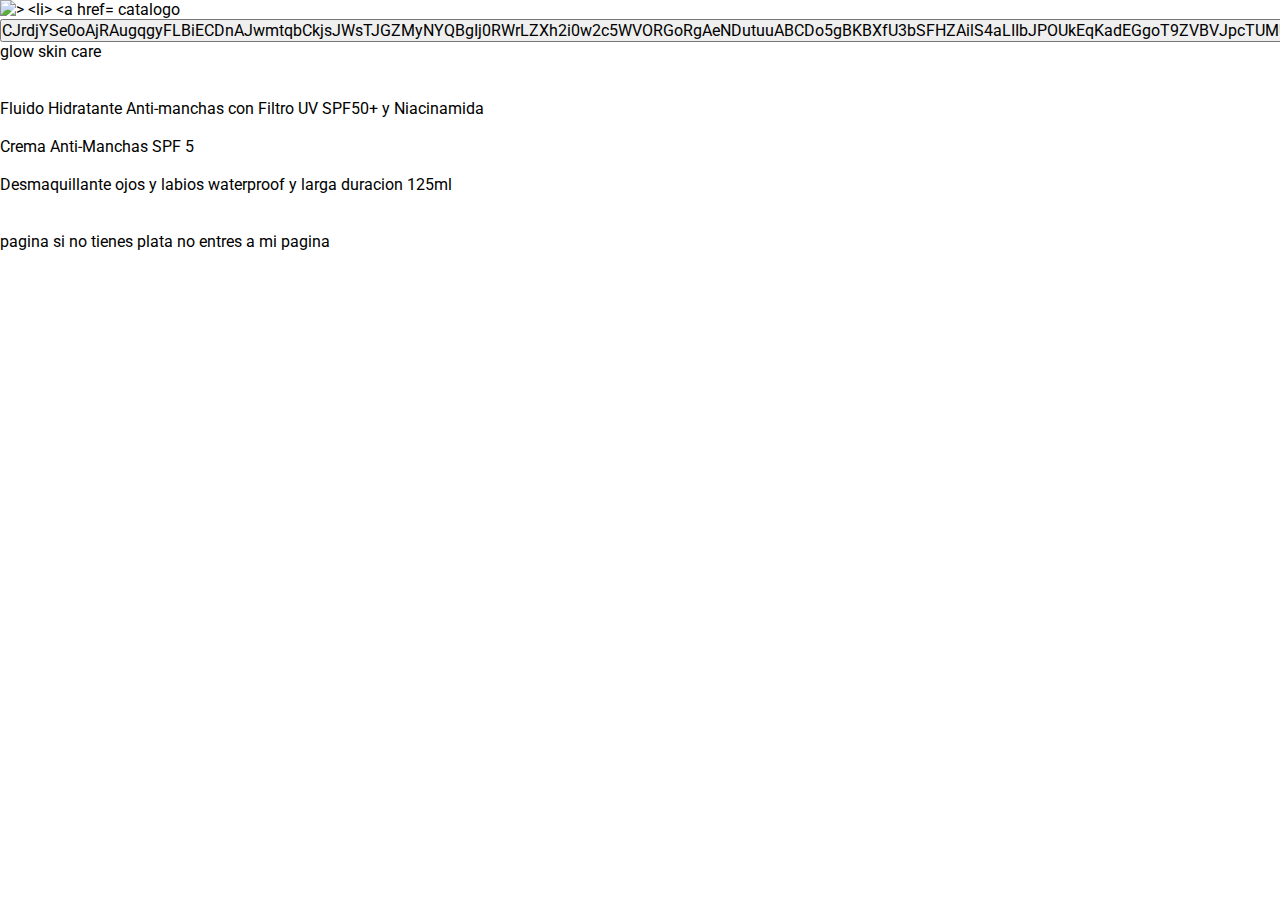
==== index.html @ 48d2b7a1 "comment" ====
<!DOCTYPE html>
<html lang="en">

<head>
    <meta charset="UTF-8">
    <meta name="viewport" content="width=device-width, initial-scale=1.0">
    <!-- estas palabras claves deben estar dentro de su contenido de lectura -->
    <meta name="description" content="description de pagina">

    <meta name="laura">

    <meta name="language" content="es">

    <meta name="keywords" content="piel, productos, skin, care">

    <link rel="icon" href="/yyyyy.webp">

    <title>glow up skincare</title>




    <link rel="stylesheet" href="/arreglo.css">

    <link rel="preconnect" href="https://fonts.googleapis.com">
    <link rel="preconnect" href="https://fonts.gstatic.com" crossorigin>
    <link href="https://fonts.googleapis.com/css2?family=Roboto:wght@400;700&display=swap" rel="stylesheet">



</head>
<!-- las etiquetas META son metadatos -->

<body>

    <header>
        <nav>

            <img src="blob:https://web.whatsapp.com/55fee973-21e3-4f29-9548-3759ca8d593b" alt=">
           
                        
                        
            
                        
            
        

            <li>
                <a href="/catalogo.html">
                    catalogo
                </a>
            </li>

            </ul>
            <button>[base64]</button>
        </nav>
    </header>

    <!-- BODY es la informacion visual de la paginaes 
    es decir, todo lo que se ve el viewport -->


    <!-- contenido principal de la pagina -->
    <main>

        <!-- primera seccion llamada en comentario -->


        <section>

            <h1>glow skin care</h1>


            <img src="" alt="">
        </section>

        <!-- esta es una seccion de la pagina -->
        <section>


            <!-- contenedor de las tarjetas -->
            <div>
                <!-- tarjeta 1 -->
                <div>
                    <img src="https://www.loreal-paris.es/-/media/project/loreal/brand-sites/oap/emea/es/products/skin-care/face-care/bright-reveal/bright-reveal/fluido-spf/bote-fluido-spf50-bright-reveal-frontal-copia.png?rev=ff2b64ac44b446b18d5ab8cf63d3e7a8&w=200&hash=173BA7B973B69C75C4EDA591CA8D9C3AB69AA809"
                        alt="">
                    <p>Fluido Hidratante Anti-manchas con Filtro UV SPF50+ y Niacinamida </p>

                </div>

                <div>
                    <img src="https://www.loreal-paris.es/-/media/project/loreal/brand-sites/oap/emea/es/products/skin-care/face-care/bright-reveal/bright-reveal/crema-spf/bright-reveal-crema-spf-packshot.png?rev=66ff8c6a744d4f858f3d7378f7791ae2&w=200&hash=9491FD7EECEE9743FBFCF4412ADCD78BA8BD493B"
                        alt="">
                    <p>Crema Anti-Manchas SPF 5 </p>
                </div>

                <div>
                    <img src="https://www.loreal-paris.es/-/media/project/loreal/brand-sites/oap/emea/es/products/skin-care/face-care/dermo-expertise/desmaquillante-ojos-y-labios-waterproof-y-larga-duracion-125ml/packshot/l-oreal-paris-cleanser-desmaquillante-ojos-labios-000-8411300048043-front.png?rev=8ab0d9cc4f0441eebad92b13c77cb99f&w=200&hash=17AFB0EB1E33C3DFC0C1A43EC74A420F699AC989"
                        alt="">
                    <p>Desmaquillante ojos y labios waterproof y larga duracion 125ml </p>

                </div>


                <div>
                    <img src="https://images.pexels.com/photos/4004122/pexels-photo-4004122.jpeg?auto=compress&cs=tinysrgb&w=1260&h=750&dpr=1"
                        alt="">
                </div>

                <div>
                    <img src="https://images.pexels.com/photos/8142196/pexels-photo-8142196.jpeg?auto=compress&cs=tinysrgb&w=400"
                        alt="">
                </div>




            </div>



        </section>
    </main>
    pagina
    si no tienes plata no entres a mi pagina

    <section>
        <img src="" alt="">



    </section>




    </form>






</body>

</html>
---- arreglo.css ----
/* este es el selector universal, es deir selecciona todo */
/* este es el menos especifico */

/* aqui podemos setar los estilos */

*{
box-sizing: border-box;

font-size: 1rem;
font-weight: 400;
font-family: kgl, "Roboto", sans-serif;

border: ;

padding: 0%;
margin: 0%;
outline: none;


}

{
    @font-face 
    font-family: kgl;
    src: url('/KGLovinOnMe.ttf');
    
    text-decoration: none;
    list-style: none;
}



/* 
a partir de aca comienzan los selectores por etiqueta
*/

body {
color: rgb(0, 0, 0);
background-color:;
background-image: linear-gradient();
 /* degradado */


}
img{
    https://assets.my.dailyvanity.com/wp-content/uploads/2022/09/editorpic2-244x127.png
   
    
    
    /* cuando trabaje con elementos q no sean textos, usar medidas responsivas . usar 100% */
    
    width: 100%;
    
}










/* 
algunas medidas utilizadas

fijas

pixeles px
puntos pt

EM em
REM rem  = 1rem = 16

responsivas


porcentuales
referencias de viewport  vw vh
 */
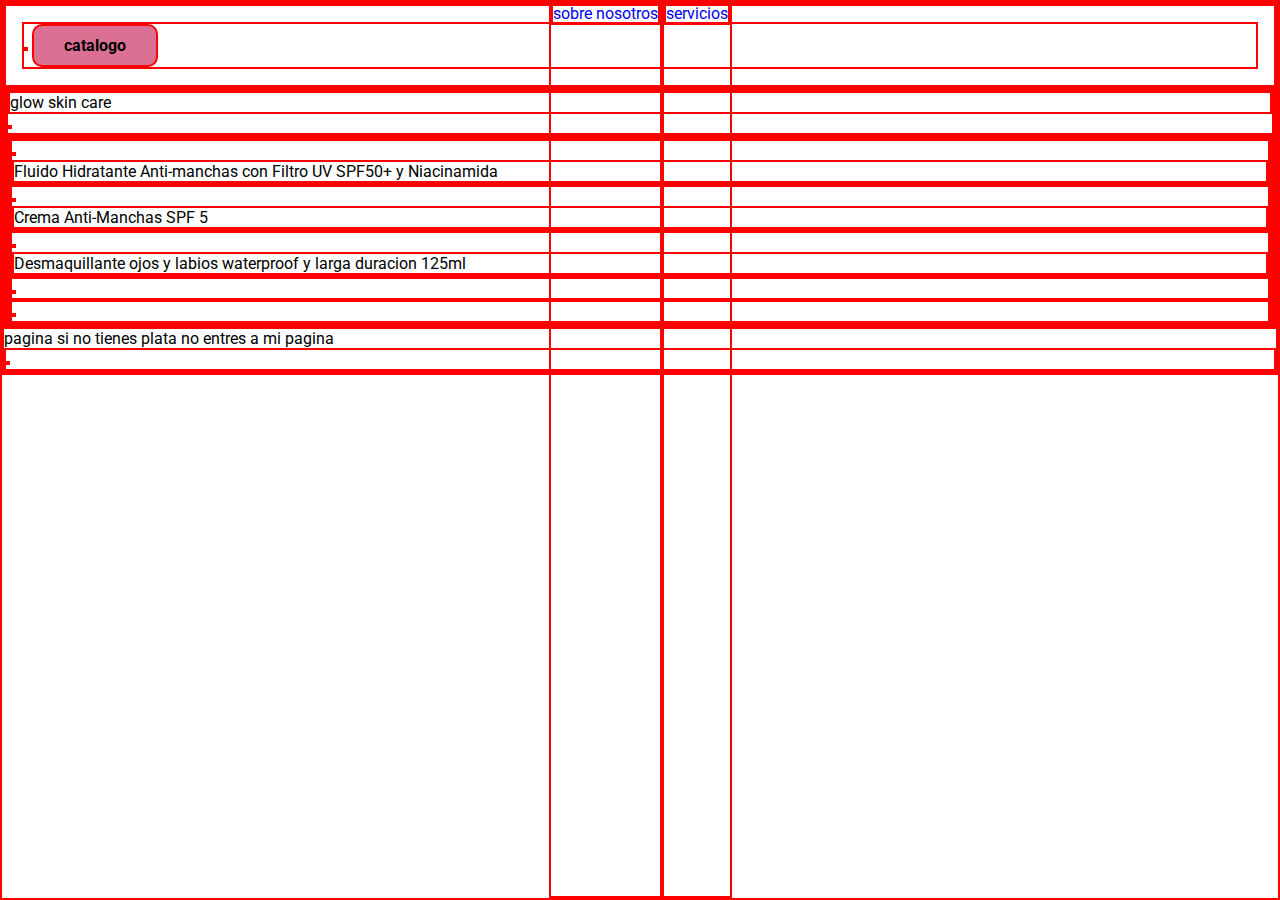
==== commit e9825a04: "comentario" ====
--- a/index.html
+++ b/index.html
@@ -33,26 +33,33 @@
 
 <body>
 
-    <header>
-        <nav>
+    <header class="navbar">
+        <nav class="navbar__nav">
 
-            <img src="blob:https://web.whatsapp.com/55fee973-21e3-4f29-9548-3759ca8d593b" alt=">
-           
-                        
-                        
-            
-                        
-            
-        
+            <img class="navbar__nav__catalogo" src="blob:https://web.whatsapp.com/55fee973-21e3-4f29-9548-3759ca8d593b" alt="">
 
-            <li>
-                <a href="/catalogo.html">
-                    catalogo
-                </a>
-            </li>
+
+            <ul class="navbar__nav__list">
+
+
+
+                <li>
+                    <a href="/catalogo.html">
+                        sobre nosotros
+                    </a>
+                </li>
+
+                <li>
+                    <a href="/catalogo.html">
+                        servicios
+                    </a>
+                </li>
+              
 
             </ul>
-            <button>[base64]</button>
+
+    
+            <button class="button">catalogo</button>
         </nav>
     </header>
 
--- a/arreglo.css
+++ b/arreglo.css
@@ -1,33 +1,36 @@
-
 /* este es el selector universal, es deir selecciona todo */
 /* este es el menos especifico */
 
 /* aqui podemos setar los estilos */
 
-*{
-box-sizing: border-box;
+* {
+    box-sizing: border-box;
 
-font-size: 1rem;
-font-weight: 400;
-font-family: kgl, "Roboto", sans-serif;
+    font-size: 1rem;
+    font-weight: 400;
+    font-family: kgl, "Roboto", sans-serif;
 
-border: ;
+    /* border: ; */
 
-padding: 0%;
-margin: 0%;
-outline: none;
+    padding: 0%;
+    margin: 0%;
+    outline: none;
+
+    text-decoration: none;
+    outline: none;
+    list-style: none;
+
+    border: solid 2px red;
+}
 
 
-}
 
-{
-    @font-face 
-    font-family: kgl;
-    src: url('/KGLovinOnMe.ttf');
-    
-    text-decoration: none;
-    list-style: none;
-}
+
+
+
+/* text-decoration: none;
+    list-style: none; */
+
 
 
 
@@ -36,24 +39,24 @@
 */
 
 body {
-color: rgb(0, 0, 0);
-background-color:;
-background-image: linear-gradient();
- /* degradado */
+    color: rgb(0, 0, 0);
+    /* background-color:; */
+    /* background-image: linear-gradient(); */
+    /* degradado */
 
 
 }
-img{
-    https://assets.my.dailyvanity.com/wp-content/uploads/2022/09/editorpic2-244x127.png
-   
-    
-    
+
+img {
+    /* https://assets.my.dailyvanity.com/wp-content/uploads/2022/09/editorpic2-244x127.png */
+
+
+
     /* cuando trabaje con elementos q no sean textos, usar medidas responsivas . usar 100% */
-    
+
     width: 100%;
-    
+
 }
-
 
 
 
@@ -79,4 +82,76 @@
 
 porcentuales
 referencias de viewport  vw vh
- */+ */
+
+.button {
+
+    padding: 10px 30px;
+    border-radius: 10px;
+    background-color: palevioletred;
+    transition: all .3s ease-in;
+    font-weight: bold;
+
+}
+
+.button:hover {
+    background-color: rgb(255, 255, 255);
+    color: palevioletred;
+}
+
+
+.navbar {
+
+    background-color: white;
+    padding: 16px;
+}
+
+
+
+.navbar__nav {
+
+    /* display: flex;
+        justify-content:space-between; */
+
+
+}
+
+.navbar__nav__list {
+
+    display: flex;
+    justify-content: center;
+
+    .jumbotron {
+
+        height: 400px;
+        display: flex;
+        flex-direction: column;
+        justify-content: center;
+        align-items: center;
+        position: relative;
+
+    }
+
+    .jumbotron__background :;
+    position: absolute;
+    z-index: index 10;
+    ;
+    top: 0;
+    left: 0;
+    width: 100%;
+    height: 100%;
+    object-fit: cover;
+    opacity: 2;
+
+.jumbotron__title {
+
+    font-size: 1.35rem;
+    margin-bottom: 16px;
+
+
+}
+
+
+
+
+}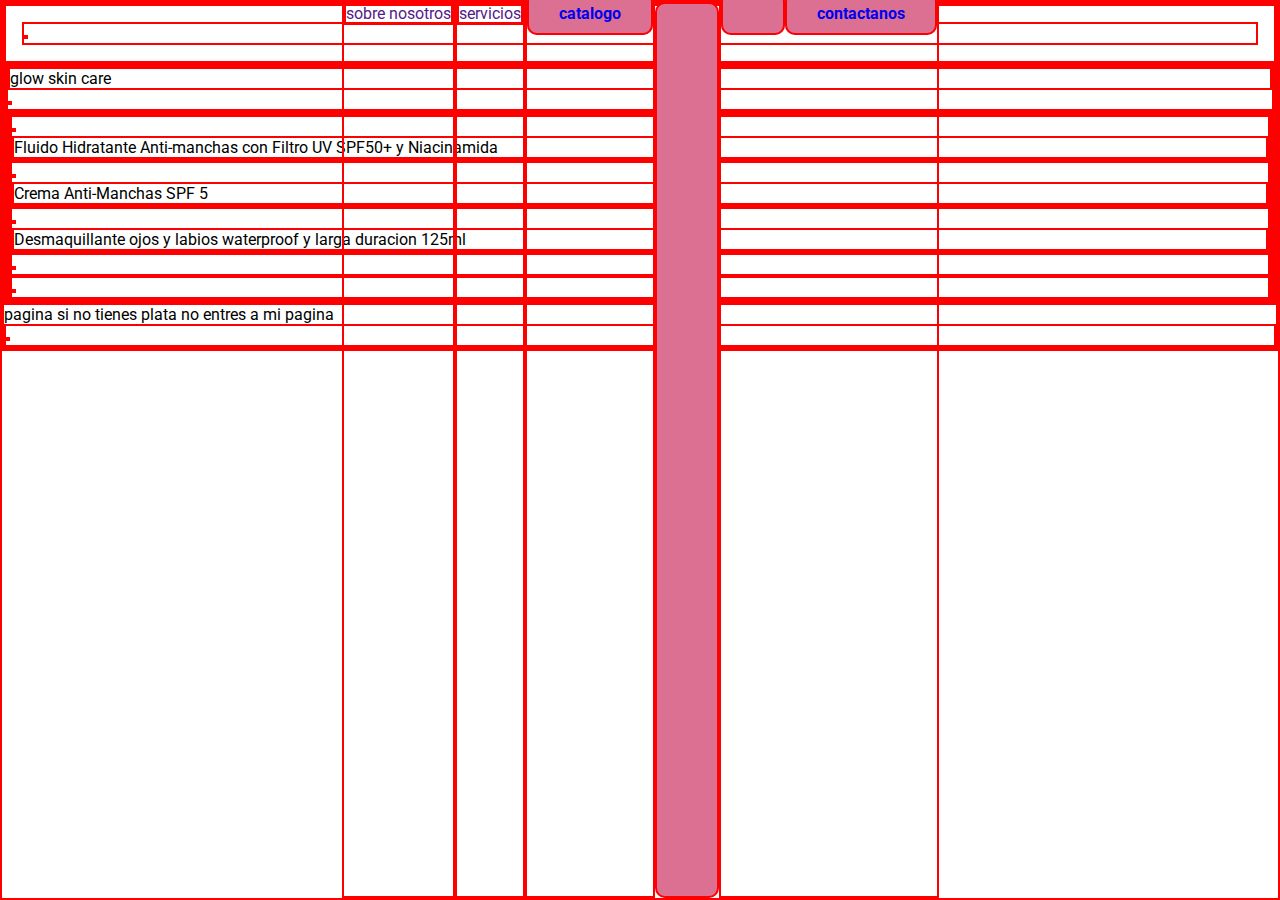
==== commit 71643d44: "comment" ====
--- a/index.html
+++ b/index.html
@@ -36,7 +36,8 @@
     <header class="navbar">
         <nav class="navbar__nav">
 
-            <img class="navbar__nav__catalogo" src="blob:https://web.whatsapp.com/55fee973-21e3-4f29-9548-3759ca8d593b" alt="">
+            <img class="navbar__nav__catalogo" src="blob:https://web.whatsapp.com/55fee973-21e3-4f29-9548-3759ca8d593b"
+                alt="">
 
 
             <ul class="navbar__nav__list">
@@ -44,22 +45,35 @@
 
 
                 <li>
-                    <a href="/catalogo.html">
+                    <a href="">
                         sobre nosotros
                     </a>
                 </li>
 
                 <li>
-                    <a href="/catalogo.html">
+                    <a href="">
                         servicios
                     </a>
                 </li>
-              
+                <li>
+                    <a href="catalogo.html" class="button">
+                        catalogo
+
+                </li>
+
+                <Li>
+
+                    <a href="/contactanos.html" class="button">
+                        contactanos
+                    </a>
+
+                </Li>
+
 
             </ul>
 
-    
-            <button class="button">catalogo</button>
+
+
         </nav>
     </header>
 
@@ -89,7 +103,7 @@
             <div>
                 <!-- tarjeta 1 -->
                 <div>
-                    <img src="https://www.loreal-paris.es/-/media/project/loreal/brand-sites/oap/emea/es/products/skin-care/face-care/bright-reveal/bright-reveal/fluido-spf/bote-fluido-spf50-bright-reveal-frontal-copia.png?rev=ff2b64ac44b446b18d5ab8cf63d3e7a8&w=200&hash=173BA7B973B69C75C4EDA591CA8D9C3AB69AA809"
+                    <img src="https://www.loreal-paris.es/-/media/project/loreal/brand-sites/oap/emea/es/products/skin-care/face-care/bright-reveal/bright-reveal/fluido-spf/bote-fluido-spf50-bright-reveal-frontal-copia.png?w=360&rev=ff2b64ac44b446b18d5ab8cf63d3e7a8&hash=C81AA11141F651934BF78929F7ED5E53410C952D"
                         alt="">
                     <p>Fluido Hidratante Anti-manchas con Filtro UV SPF50+ y Niacinamida </p>
 
--- a/arreglo.css
+++ b/arreglo.css
@@ -108,7 +108,7 @@
 
 
 
-.navbar__nav {
+.navbar__nav{
 
     /* display: flex;
         justify-content:space-between; */
@@ -132,7 +132,7 @@
 
     }
 
-    .jumbotron__background :;
+    .jumbotron__background:;
     position: absolute;
     z-index: index 10;
     ;
@@ -146,7 +146,7 @@
 .jumbotron__title {
 
     font-size: 1.35rem;
-    margin-bottom: 16px;
+    margin-bottom: 16;
 
 
 }
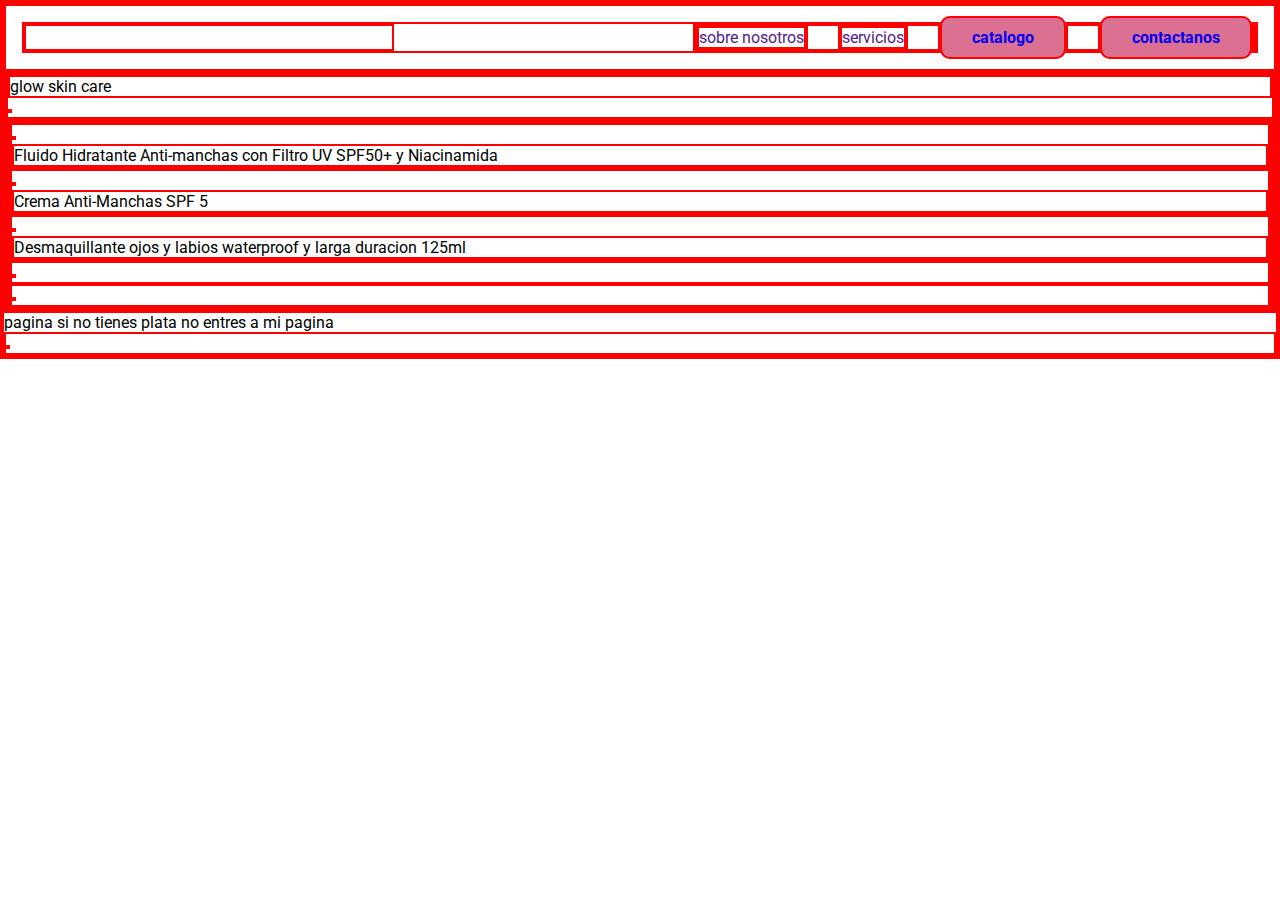
==== commit 0e7b4b9f: "coment" ====
--- a/index.html
+++ b/index.html
@@ -58,16 +58,17 @@
                 <li>
                     <a href="catalogo.html" class="button">
                         catalogo
+                    </a>
 
                 </li>
 
-                <Li>
+                <li>
 
                     <a href="/contactanos.html" class="button">
                         contactanos
                     </a>
 
-                </Li>
+                </li>
 
 
             </ul>
@@ -155,12 +156,13 @@
 
 
 
-    </form>
+    </form> 
 
 
 
+<!-- cuando creamos <script></script> que manipulen el DOM los copiamos al final del body  -->
 
-
+<script src="script.js"></script>
 
 </body>
 
--- a/arreglo.css
+++ b/arreglo.css
@@ -54,7 +54,7 @@
 
     /* cuando trabaje con elementos q no sean textos, usar medidas responsivas . usar 100% */
 
-    width: 100%;
+    width: 30%;
 
 }
 
@@ -84,6 +84,8 @@
 referencias de viewport  vw vh
  */
 
+
+
 .button {
 
     padding: 10px 30px;
@@ -107,41 +109,46 @@
 }
 
 
+.navbar__nav {
 
-.navbar__nav{
-
-    /* display: flex;
-        justify-content:space-between; */
-
-
+    display: flex;
+    justify-content:space-between;
+    
+    
 }
 
 .navbar__nav__list {
 
+    gap: 30px;
     display: flex;
     justify-content: center;
+}
+.navbar__nav__list a,
+.navbar__nav__list li {
+    width: max-content;
+}
 
-    .jumbotron {
+.jumbotron {
 
-        height: 400px;
-        display: flex;
-        flex-direction: column;
-        justify-content: center;
-        align-items: center;
-        position: relative;
+    height: 400px;
+    display: flex;
+    flex-direction: column;
+    justify-content: center;
+    align-items: center;
+    position: relative;
 
-    }
+}
 
-    .jumbotron__background:;
+.jumbotron__background {
     position: absolute;
     z-index: index 10;
-    ;
     top: 0;
     left: 0;
     width: 100%;
     height: 100%;
     object-fit: cover;
     opacity: 2;
+}
 
 .jumbotron__title {
 
@@ -152,6 +159,3 @@
 }
 
 
-
-
-}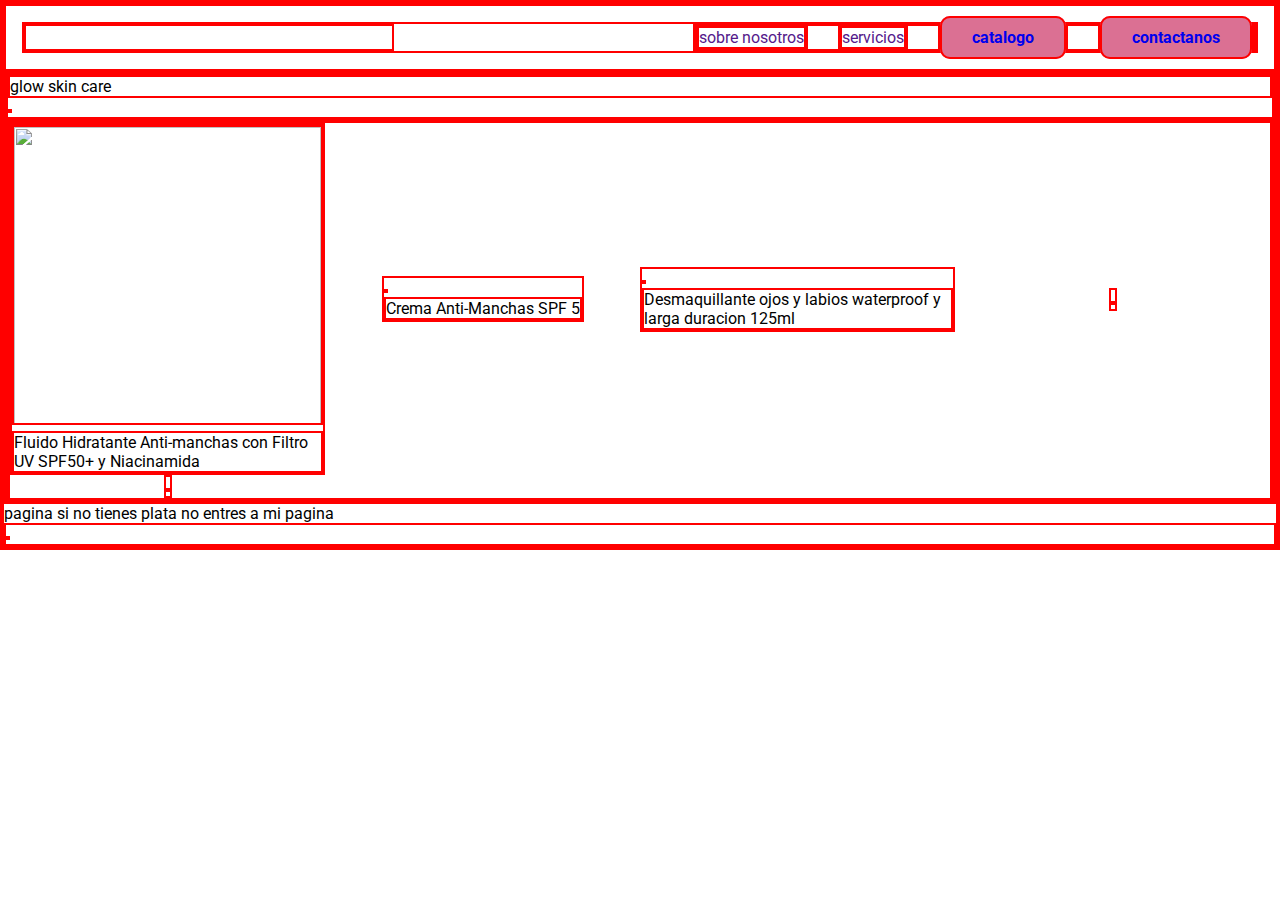
==== commit 8671ffdd: "comment" ====
--- a/index.html
+++ b/index.html
@@ -13,7 +13,7 @@
 
     <meta name="keywords" content="piel, productos, skin, care">
 
-    <link rel="icon" href="/yyyyy.webp">
+    <link rel="icon" href="">
 
     <title>glow up skincare</title>
 
@@ -101,10 +101,10 @@
 
 
             <!-- contenedor de las tarjetas -->
-            <div>
-                <!-- tarjeta 1 -->
-                <div>
-                    <img src="https://www.loreal-paris.es/-/media/project/loreal/brand-sites/oap/emea/es/products/skin-care/face-care/bright-reveal/bright-reveal/fluido-spf/bote-fluido-spf50-bright-reveal-frontal-copia.png?w=360&rev=ff2b64ac44b446b18d5ab8cf63d3e7a8&hash=C81AA11141F651934BF78929F7ED5E53410C952D"
+            <div class="card-container">
+              <!-- -- tarjeta 1 -- -->
+                <div class="card">
+                    <img class="card__img" src="https://www.loreal-paris.es/-/media/project/loreal/brand-sites/oap/emea/es/products/skin-care/face-care/bright-reveal/bright-reveal/fluido-spf/bote-fluido-spf50-bright-reveal-frontal-copia.png?w=360&rev=ff2b64ac44b446b18d5ab8cf63d3e7a8&hash=C81AA11141F651934BF78929F7ED5E53410C952D"
                         alt="">
                     <p>Fluido Hidratante Anti-manchas con Filtro UV SPF50+ y Niacinamida </p>
 
--- a/arreglo.css
+++ b/arreglo.css
@@ -112,9 +112,9 @@
 .navbar__nav {
 
     display: flex;
-    justify-content:space-between;
-    
-    
+    justify-content: space-between;
+
+
 }
 
 .navbar__nav__list {
@@ -123,6 +123,7 @@
     display: flex;
     justify-content: center;
 }
+
 .navbar__nav__list a,
 .navbar__nav__list li {
     width: max-content;
@@ -140,7 +141,7 @@
 }
 
 .jumbotron__background {
-    position: absolute;
+    position: center ;
     z-index: index 10;
     top: 0;
     left: 0;
@@ -157,5 +158,20 @@
 
 
 }
+.card-container {
+    display: grid;
+    grid-template-columns: repeat(auto-fill, minmax(300px, 1fr));
 
-
+    justify-content: center;
+    align-items: center;
+    justify-items: center;
+    align-content: center;
+}
+.card {
+    width: 100%;
+}
+.card__img {
+    width: 100%;
+    height: 300px;
+    object-fit:contain;
+}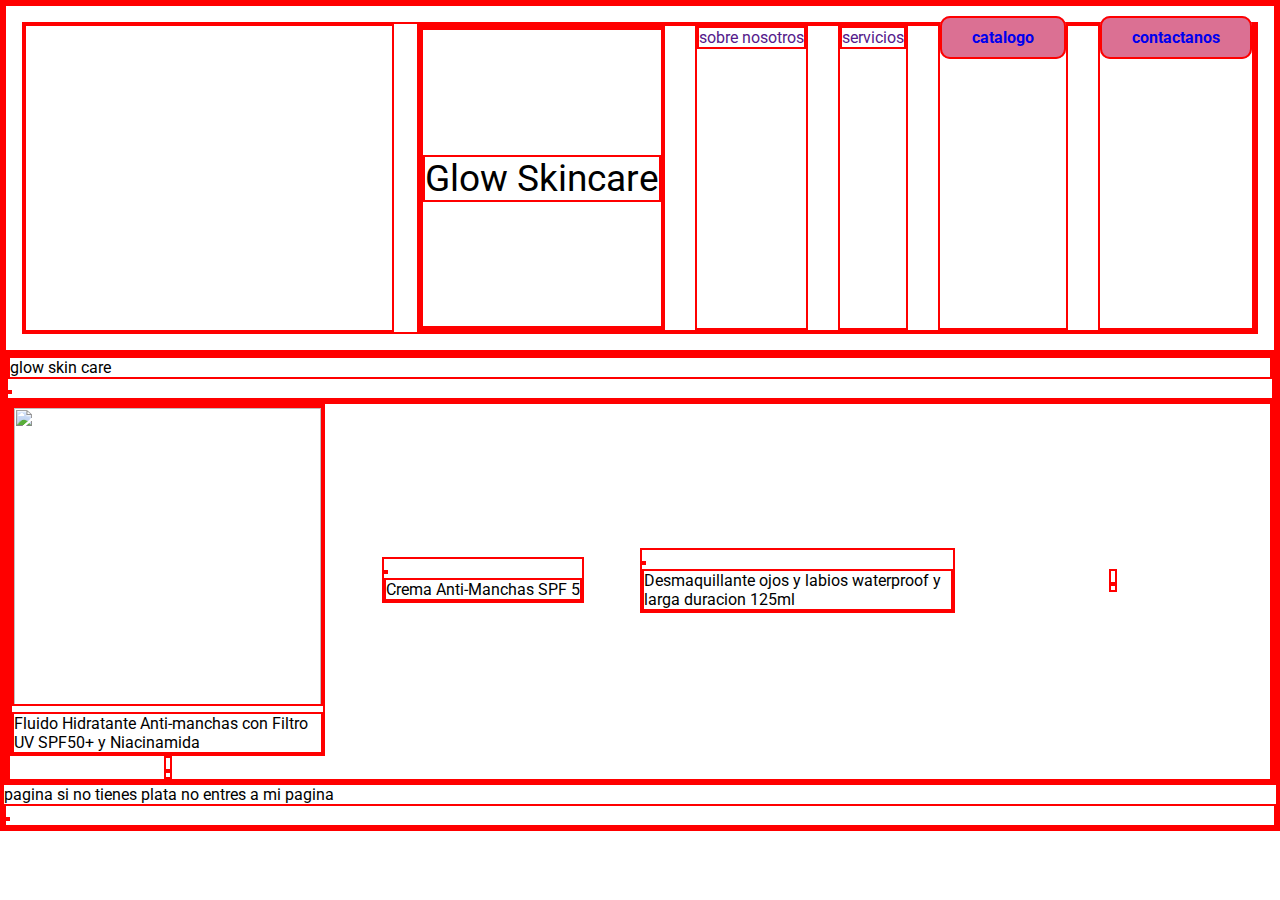
==== commit 220038f9: "comment" ====
--- a/index.html
+++ b/index.html
@@ -36,11 +36,28 @@
     <header class="navbar">
         <nav class="navbar__nav">
 
-            <img class="navbar__nav__catalogo" src="blob:https://web.whatsapp.com/55fee973-21e3-4f29-9548-3759ca8d593b"
+            <img class="navbar__nav__catalogo" src="https://www.alyaskin.co.uk/cdn/shop/files/AS_SORB_WEB-18_1.jpg?v=1684881600&width=1946b"
                 alt="">
 
 
             <ul class="navbar__nav__list">
+
+                <main>
+
+
+
+                    <!-- n" prinera seccion llamada "jumbotron -->
+                     <section class="jumbotron">
+                         <h2>Glow Skincare</h2>
+                         
+                         <img src="https://www.alyaskin.co.uk/cdn/shop/files/AS_SORB_WEB-18_1.jpg?v=1684881600&width=1946" alt="">
+                     </section>
+                 </main>
+
+
+
+
+
 
 
 
@@ -93,7 +110,7 @@
             <h1>glow skin care</h1>
 
 
-            <img src="" alt="">
+            <img src="/R.jfif" alt="">
         </section>
 
         <!-- esta es una seccion de la pagina -->
--- a/arreglo.css
+++ b/arreglo.css
@@ -131,31 +131,28 @@
 
 .jumbotron {
 
-    height: 400px;
+    position: relative;
+    overflow: hidden;
+    height: 300px;
     display: flex;
     flex-direction: column;
     justify-content: center;
     align-items: center;
-    position: relative;
+    
 
 }
 
-.jumbotron__background {
-    position: center ;
-    z-index: index 10;
+.jumbotron img {
+    position: absolute;
+    width: 100%;
+    left: 0;
     top: 0;
-    left: 0;
-    width: 100%;
-    height: 100%;
-    object-fit: cover;
-    opacity: 2;
+    z-index: -10;
+    opacity: .6;
+    filter:blur(3px);
 }
-
-.jumbotron__title {
-
-    font-size: 1.35rem;
-    margin-bottom: 16;
-
+.jumbotron h2 {
+    font-size: 2.3rem;
 
 }
 .card-container {
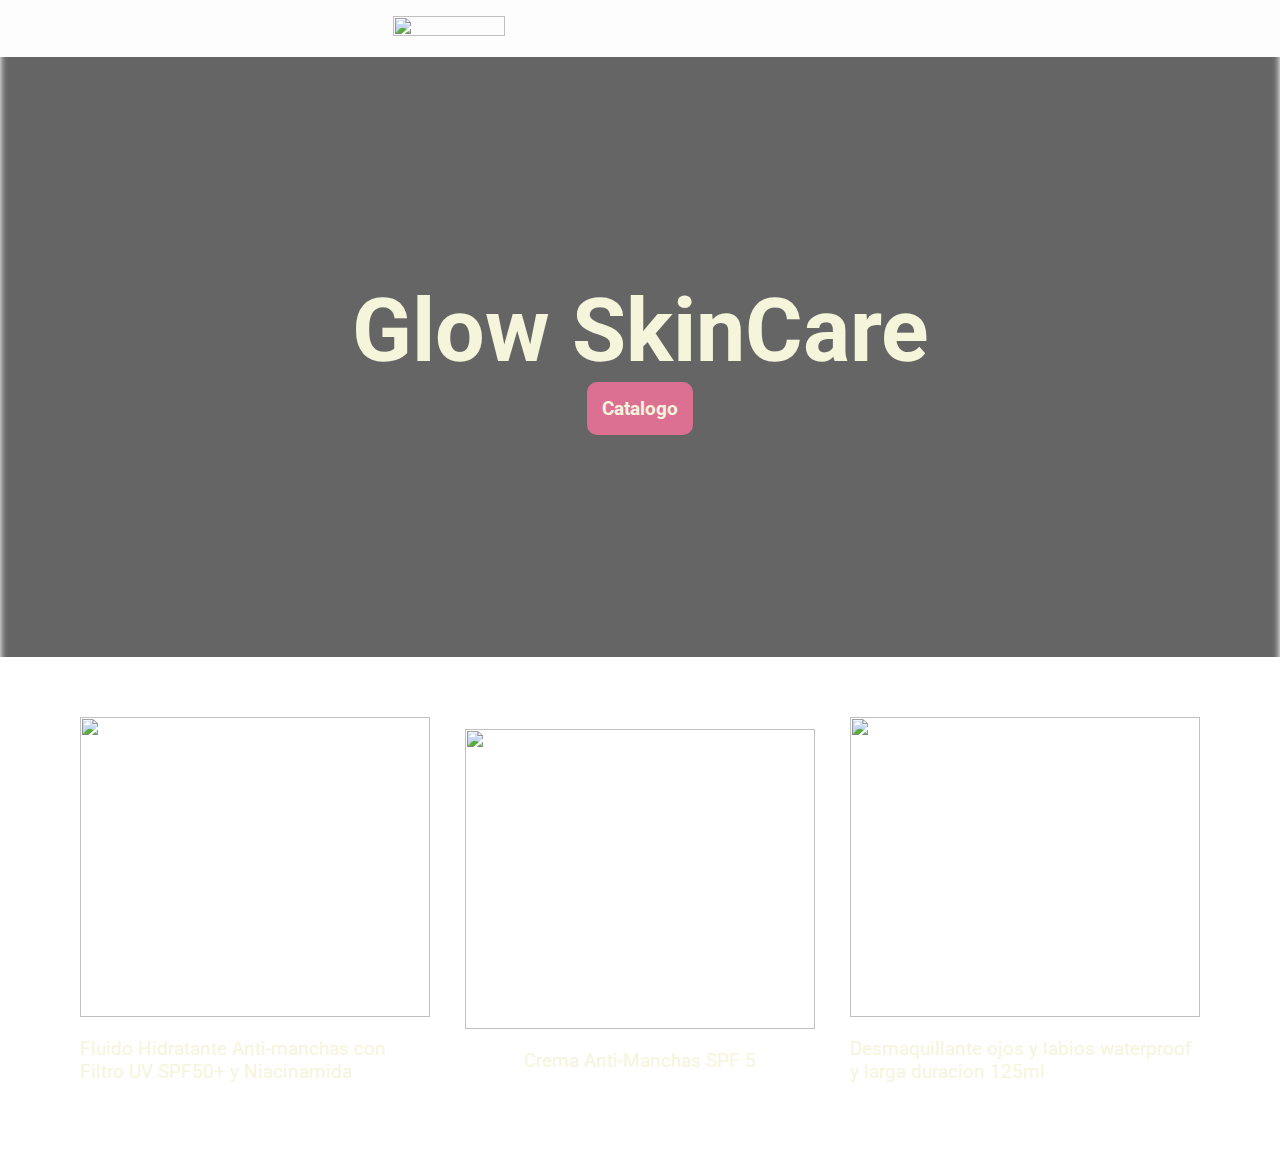
==== commit 07ee363d: "comment" ====
--- a/index.html
+++ b/index.html
@@ -36,8 +36,8 @@
     <header class="navbar">
         <nav class="navbar__nav">
 
-            <img class="navbar__nav__catalogo" src="https://www.alyaskin.co.uk/cdn/shop/files/AS_SORB_WEB-18_1.jpg?v=1684881600&width=1946b"
-                alt="">
+            <img class="navbar__nav__catalogo"
+                src="" alt="">
 
 
             <ul class="navbar__nav__list">
@@ -47,12 +47,8 @@
 
 
                     <!-- n" prinera seccion llamada "jumbotron -->
-                     <section class="jumbotron">
-                         <h2>Glow Skincare</h2>
-                         
-                         <img src="https://www.alyaskin.co.uk/cdn/shop/files/AS_SORB_WEB-18_1.jpg?v=1684881600&width=1946" alt="">
-                     </section>
-                 </main>
+                    
+                </main>
 
 
 
@@ -62,28 +58,19 @@
 
 
                 <li>
-                    <a href="">
-                        sobre nosotros
-                    </a>
+                   
                 </li>
 
                 <li>
-                    <a href="">
-                        servicios
-                    </a>
+                    
                 </li>
                 <li>
-                    <a href="catalogo.html" class="button">
-                        catalogo
-                    </a>
-
+                    
                 </li>
 
                 <li>
 
-                    <a href="/contactanos.html" class="button">
-                        contactanos
-                    </a>
+                   
 
                 </li>
 
@@ -105,66 +92,61 @@
         <!-- primera seccion llamada en comentario -->
 
 
-        <section>
+        <section class="jumbotron">
+            <h2>Glow SkinCare</h2>
+            <a href="/catalogo.html" class="button">
 
-            <h1>glow skin care</h1>
+                Catalogo
+            </a>
+
+            <img src="https://www.alyaskin.co.uk/cdn/shop/files/AS_SORB_WEB-18_1.jpg?v=1684881600&width=1946b"
+                alt="">
+        </section>
+
+    </main>
 
 
-            <img src="/R.jfif" alt="">
-        </section>
-
-        <!-- esta es una seccion de la pagina -->
-        <section>
+    <!-- esta es una seccion de la pagina -->
+    <section>
 
 
-            <!-- contenedor de las tarjetas -->
-            <div class="card-container">
-              <!-- -- tarjeta 1 -- -->
-                <div class="card">
-                    <img class="card__img" src="https://www.loreal-paris.es/-/media/project/loreal/brand-sites/oap/emea/es/products/skin-care/face-care/bright-reveal/bright-reveal/fluido-spf/bote-fluido-spf50-bright-reveal-frontal-copia.png?w=360&rev=ff2b64ac44b446b18d5ab8cf63d3e7a8&hash=C81AA11141F651934BF78929F7ED5E53410C952D"
-                        alt="">
-                    <p>Fluido Hidratante Anti-manchas con Filtro UV SPF50+ y Niacinamida </p>
+        <!-- contenedor de las tarjetas -->
+        <div class="card-container">
+            <!-- -- tarjeta 1 -- -->
+            <div class="card">
+                <img class="card__img"
+                    src="https://www.loreal-paris.es/-/media/project/loreal/brand-sites/oap/emea/es/products/skin-care/face-care/bright-reveal/bright-reveal/fluido-spf/bote-fluido-spf50-bright-reveal-frontal-copia.png?w=360&rev=ff2b64ac44b446b18d5ab8cf63d3e7a8&hash=C81AA11141F651934BF78929F7ED5E53410C952D"
+                    alt="">
+                <p>Fluido Hidratante Anti-manchas con Filtro UV SPF50+ y Niacinamida </p>
 
-                </div>
+            </div>
 
-                <div>
-                    <img src="https://www.loreal-paris.es/-/media/project/loreal/brand-sites/oap/emea/es/products/skin-care/face-care/bright-reveal/bright-reveal/crema-spf/bright-reveal-crema-spf-packshot.png?rev=66ff8c6a744d4f858f3d7378f7791ae2&w=200&hash=9491FD7EECEE9743FBFCF4412ADCD78BA8BD493B"
-                        alt="">
-                    <p>Crema Anti-Manchas SPF 5 </p>
-                </div>
+            <div class="card">
+                <img class="card__img"
+                    src="https://www.loreal-paris.es/-/media/project/loreal/brand-sites/oap/emea/es/products/skin-care/face-care/bright-reveal/bright-reveal/crema-spf/bright-reveal-crema-spf-packshot.png?rev=66ff8c6a744d4f858f3d7378f7791ae2&w=200&hash=9491FD7EECEE9743FBFCF4412ADCD78BA8BD493B"
+                    alt="">
+                <p>Crema Anti-Manchas SPF 5 </p>
+            </div>
 
-                <div>
-                    <img src="https://www.loreal-paris.es/-/media/project/loreal/brand-sites/oap/emea/es/products/skin-care/face-care/dermo-expertise/desmaquillante-ojos-y-labios-waterproof-y-larga-duracion-125ml/packshot/l-oreal-paris-cleanser-desmaquillante-ojos-labios-000-8411300048043-front.png?rev=8ab0d9cc4f0441eebad92b13c77cb99f&w=200&hash=17AFB0EB1E33C3DFC0C1A43EC74A420F699AC989"
-                        alt="">
-                    <p>Desmaquillante ojos y labios waterproof y larga duracion 125ml </p>
+            <div class="card">
+                <img class="card__img"
+                    src="https://www.loreal-paris.es/-/media/project/loreal/brand-sites/oap/emea/es/products/skin-care/face-care/dermo-expertise/desmaquillante-ojos-y-labios-waterproof-y-larga-duracion-125ml/packshot/l-oreal-paris-cleanser-desmaquillante-ojos-labios-000-8411300048043-front.png?rev=8ab0d9cc4f0441eebad92b13c77cb99f&w=200&hash=17AFB0EB1E33C3DFC0C1A43EC74A420F699AC989"
+                    alt="">
+                <p>Desmaquillante ojos y labios waterproof y larga duracion 125ml </p>
 
-                </div>
+            </div>
 
-
-                <div>
-                    <img src="https://images.pexels.com/photos/4004122/pexels-photo-4004122.jpeg?auto=compress&cs=tinysrgb&w=1260&h=750&dpr=1"
-                        alt="">
-                </div>
-
-                <div>
-                    <img src="https://images.pexels.com/photos/8142196/pexels-photo-8142196.jpeg?auto=compress&cs=tinysrgb&w=400"
-                        alt="">
-                </div>
+        </div>
 
 
 
-
-            </div>
+    </section>
+    </main>
 
 
-
-        </section>
-    </main>
-    pagina
-    si no tienes plata no entres a mi pagina
-
     <section>
-        <img src="" alt="">
+        <img src="https://images.pexels.com/photos/8142196/pexels-photo-8142196.jpeg?auto=compress&cs=tinysrgb&w=400"
+            alt="">
 
 
 
@@ -173,13 +155,13 @@
 
 
 
-    </form> 
+    </form>
 
 
 
-<!-- cuando creamos <script></script> que manipulen el DOM los copiamos al final del body  -->
+    <!-- cuando creamos <script></script> que manipulen el DOM los copiamos al final del body  -->
 
-<script src="script.js"></script>
+    <script src="script.js"></script>
 
 </body>
 
--- a/arreglo.css
+++ b/arreglo.css
@@ -4,12 +4,11 @@
 /* aqui podemos setar los estilos */
 
 * {
-    box-sizing: border-box;
-
-    font-size: 1rem;
+    color: beige;
+    font-size: 1.1rem;
     font-weight: 400;
-    font-family: kgl, "Roboto", sans-serif;
-
+    font-family: "Roboto", sans-serif;
+    font-weight: 400;
     /* border: ; */
 
     padding: 0%;
@@ -20,7 +19,8 @@
     outline: none;
     list-style: none;
 
-    border: solid 2px red;
+
+    box-sizing: border-box;
 }
 
 
@@ -39,7 +39,7 @@
 */
 
 body {
-    color: rgb(0, 0, 0);
+    color:white;
     /* background-color:; */
     /* background-image: linear-gradient(); */
     /* degradado */
@@ -88,7 +88,7 @@
 
 .button {
 
-    padding: 10px 30px;
+    padding: 15px;
     border-radius: 10px;
     background-color: palevioletred;
     transition: all .3s ease-in;
@@ -104,7 +104,7 @@
 
 .navbar {
 
-    background-color: white;
+    background-color: rgb(253, 253, 253);
     padding: 16px;
 }
 
@@ -112,63 +112,95 @@
 .navbar__nav {
 
     display: flex;
-    justify-content: space-between;
-
+    justify-content: center;
+    height: 65px;
 
 }
 
 .navbar__nav__list {
-
+    align-items: center;
     gap: 30px;
     display: flex;
     justify-content: center;
 }
 
-.navbar__nav__list a,
+
 .navbar__nav__list li {
-    width: max-content;
-}
+    color: white;
+}
+
+.navbar__nav {
+    height: 100%;
+}
+
+.navbar__nav img {
+    height: 100%;
+}
+
+.navbar__nav__icon {
+    width: 40px;
+}
+
 
 .jumbotron {
 
     position: relative;
     overflow: hidden;
-    height: 300px;
+    height: 600px;
     display: flex;
     flex-direction: column;
     justify-content: center;
     align-items: center;
-    
+    padding: 30px;
 
 }
 
 .jumbotron img {
+    background-color: black;
     position: absolute;
     width: 100%;
+    height: 200%;
+    object-fit: cover;
     left: 0;
-    top: 0;
+    top: 80;
     z-index: -10;
     opacity: .6;
-    filter:blur(3px);
-}
+    filter: blur(3px);
+}
+
 .jumbotron h2 {
-    font-size: 2.3rem;
-
-}
+    font-size: 5rem;
+    font-weight: bold;
+    font-size: 5rem;
+}
+
 .card-container {
-    display: grid;
-    grid-template-columns: repeat(auto-fill, minmax(300px, 1fr));
-
+    display: flex;
+    flex-direction: row;
+    padding: 30px;
     justify-content: center;
     align-items: center;
     justify-items: center;
     align-content: center;
-}
+    border-radius: 10px;
+    margin: 20px;
+    gap: 15px;
+}
+
 .card {
-    width: 100%;
-}
+    display: flex;
+    flex-direction: column;
+    justify-content: center;
+    align-items: center;
+    gap: 20px;
+    margin: 10px;
+    width: 350px;
+
+
+}
+
 .card__img {
     width: 100%;
     height: 300px;
-    object-fit:contain;
+    object-fit: contain;
 }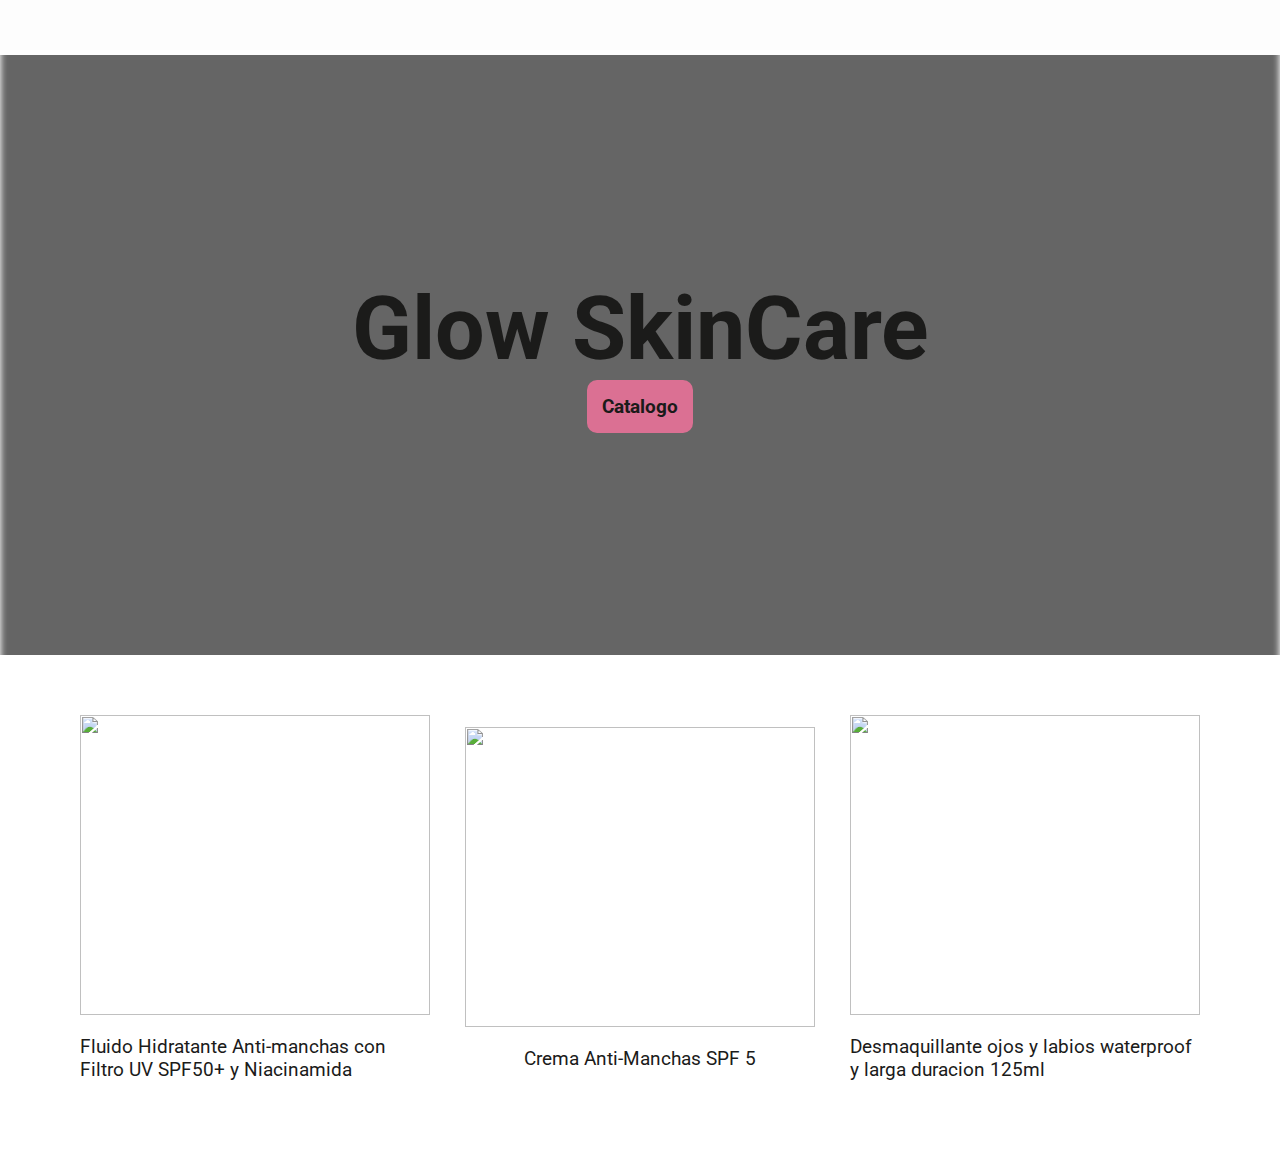
==== commit e8e902c4: "comment" ====
--- a/index.html
+++ b/index.html
@@ -34,8 +34,7 @@
 <body>
 
     <header class="navbar">
-        <nav class="navbar__nav">
-
+        
             <img class="navbar__nav__catalogo"
                 src="" alt="">
 
--- a/arreglo.css
+++ b/arreglo.css
@@ -4,7 +4,7 @@
 /* aqui podemos setar los estilos */
 
 * {
-    color: beige;
+    color: rgb(27, 27, 26);
     font-size: 1.1rem;
     font-weight: 400;
     font-family: "Roboto", sans-serif;
@@ -39,12 +39,10 @@
 */
 
 body {
-    color:white;
-    /* background-color:; */
-    /* background-image: linear-gradient(); */
-    /* degradado */
-
-
+    color:rgb(255, 255, 255);
+    background-color:rgb(255, 255, 255);
+    background-color: linear-gradient;
+    
 }
 
 img {
